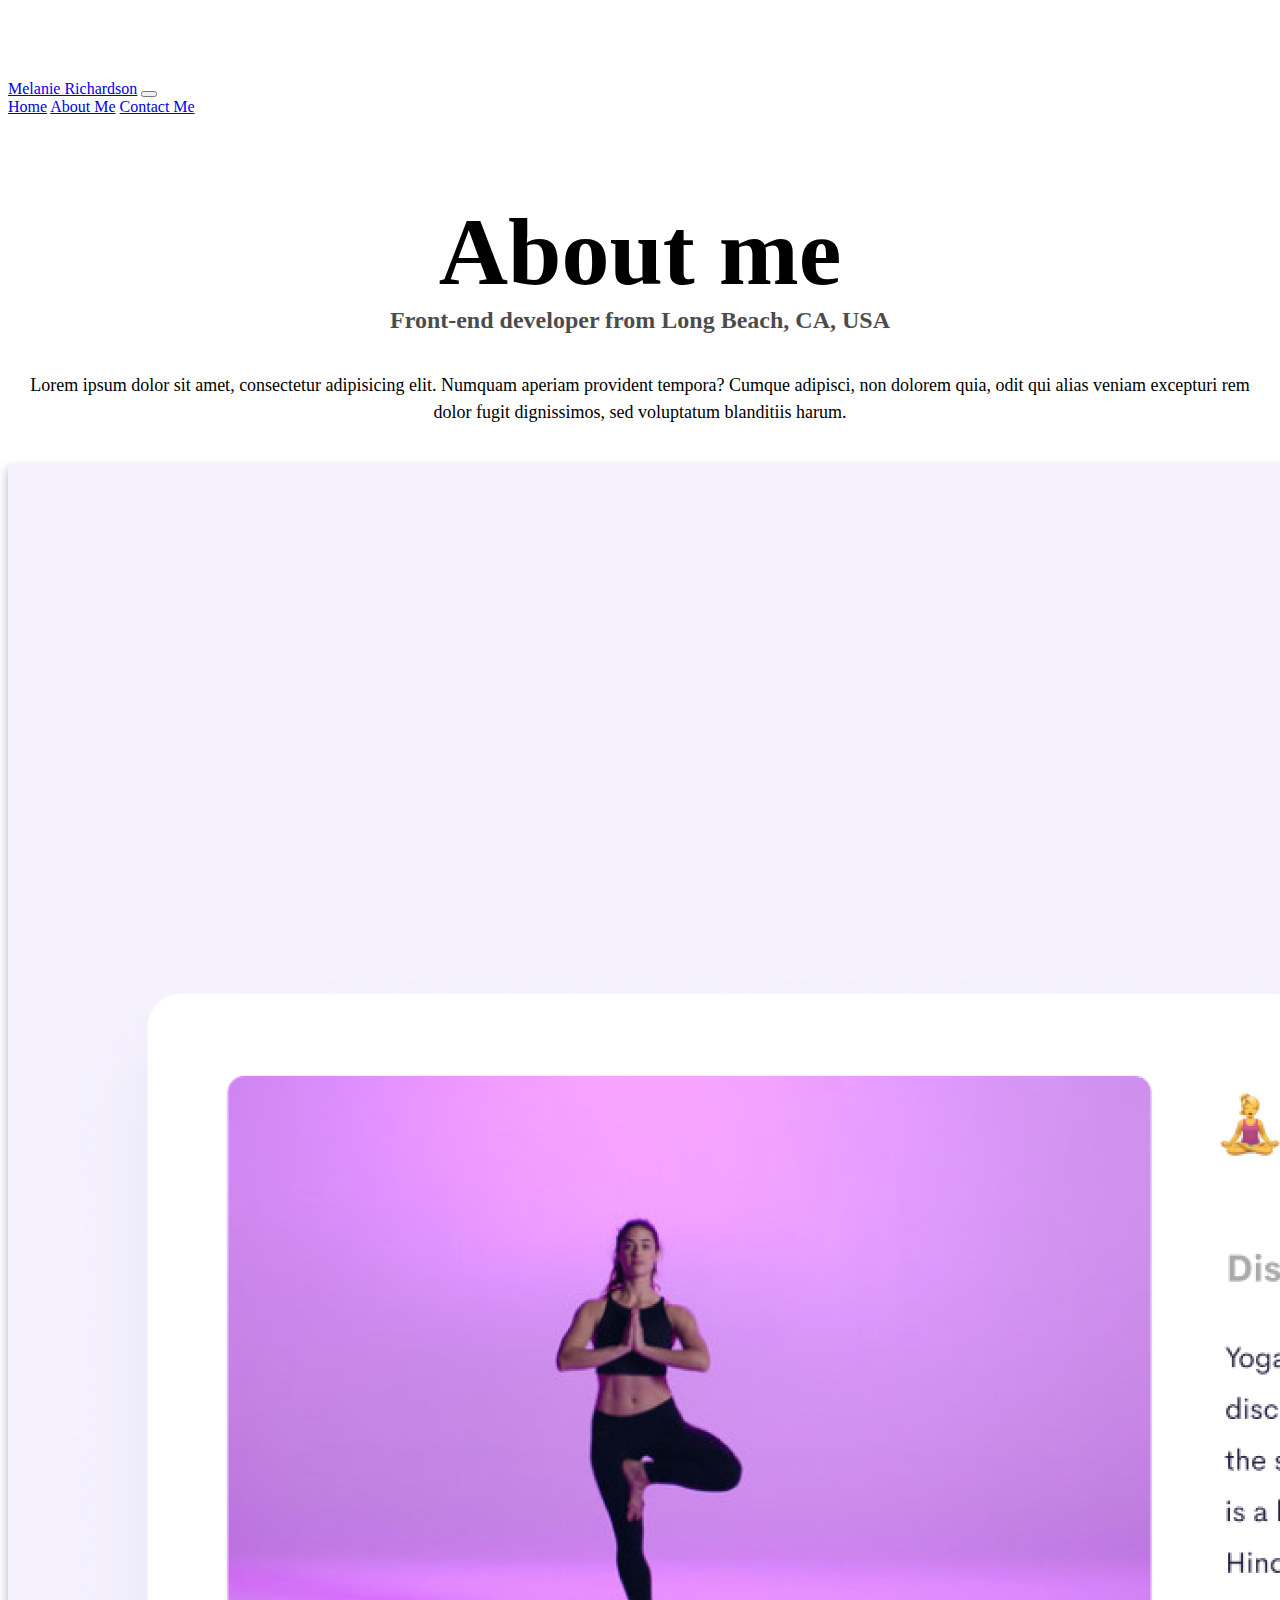
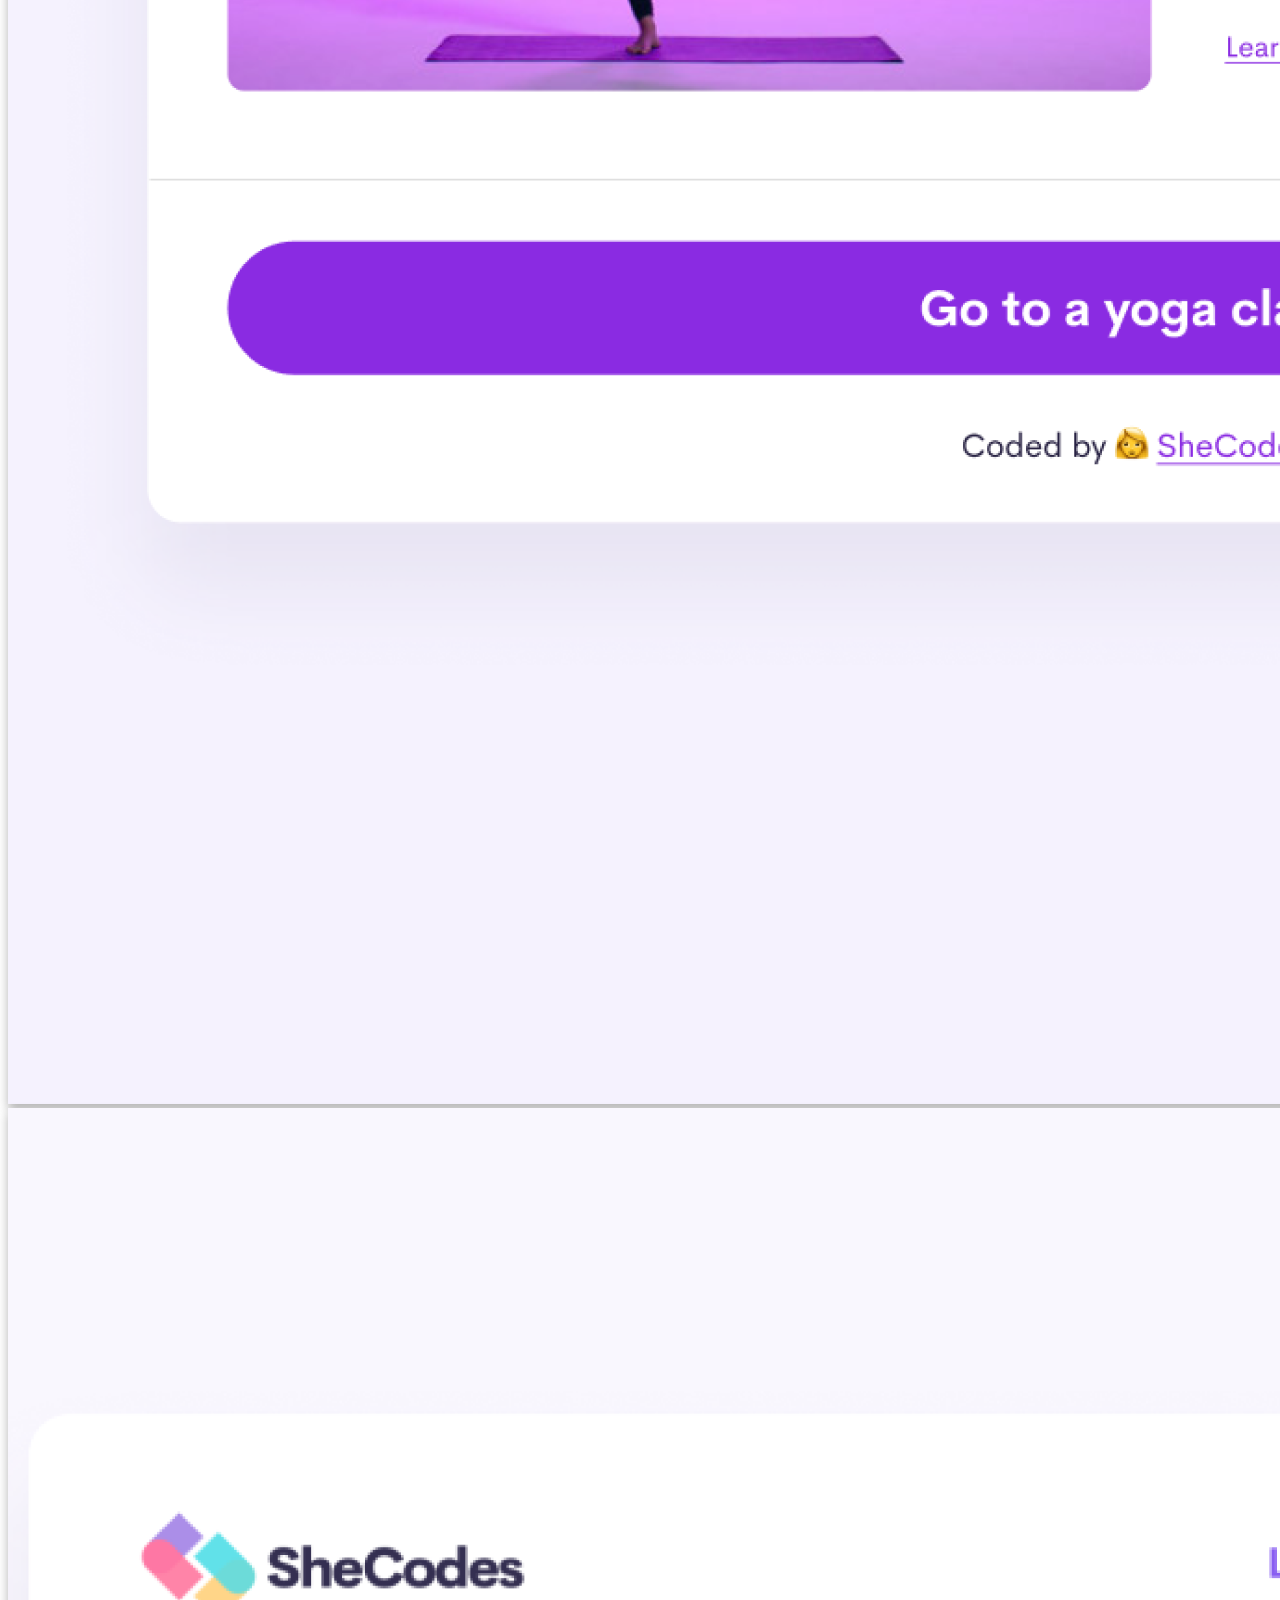
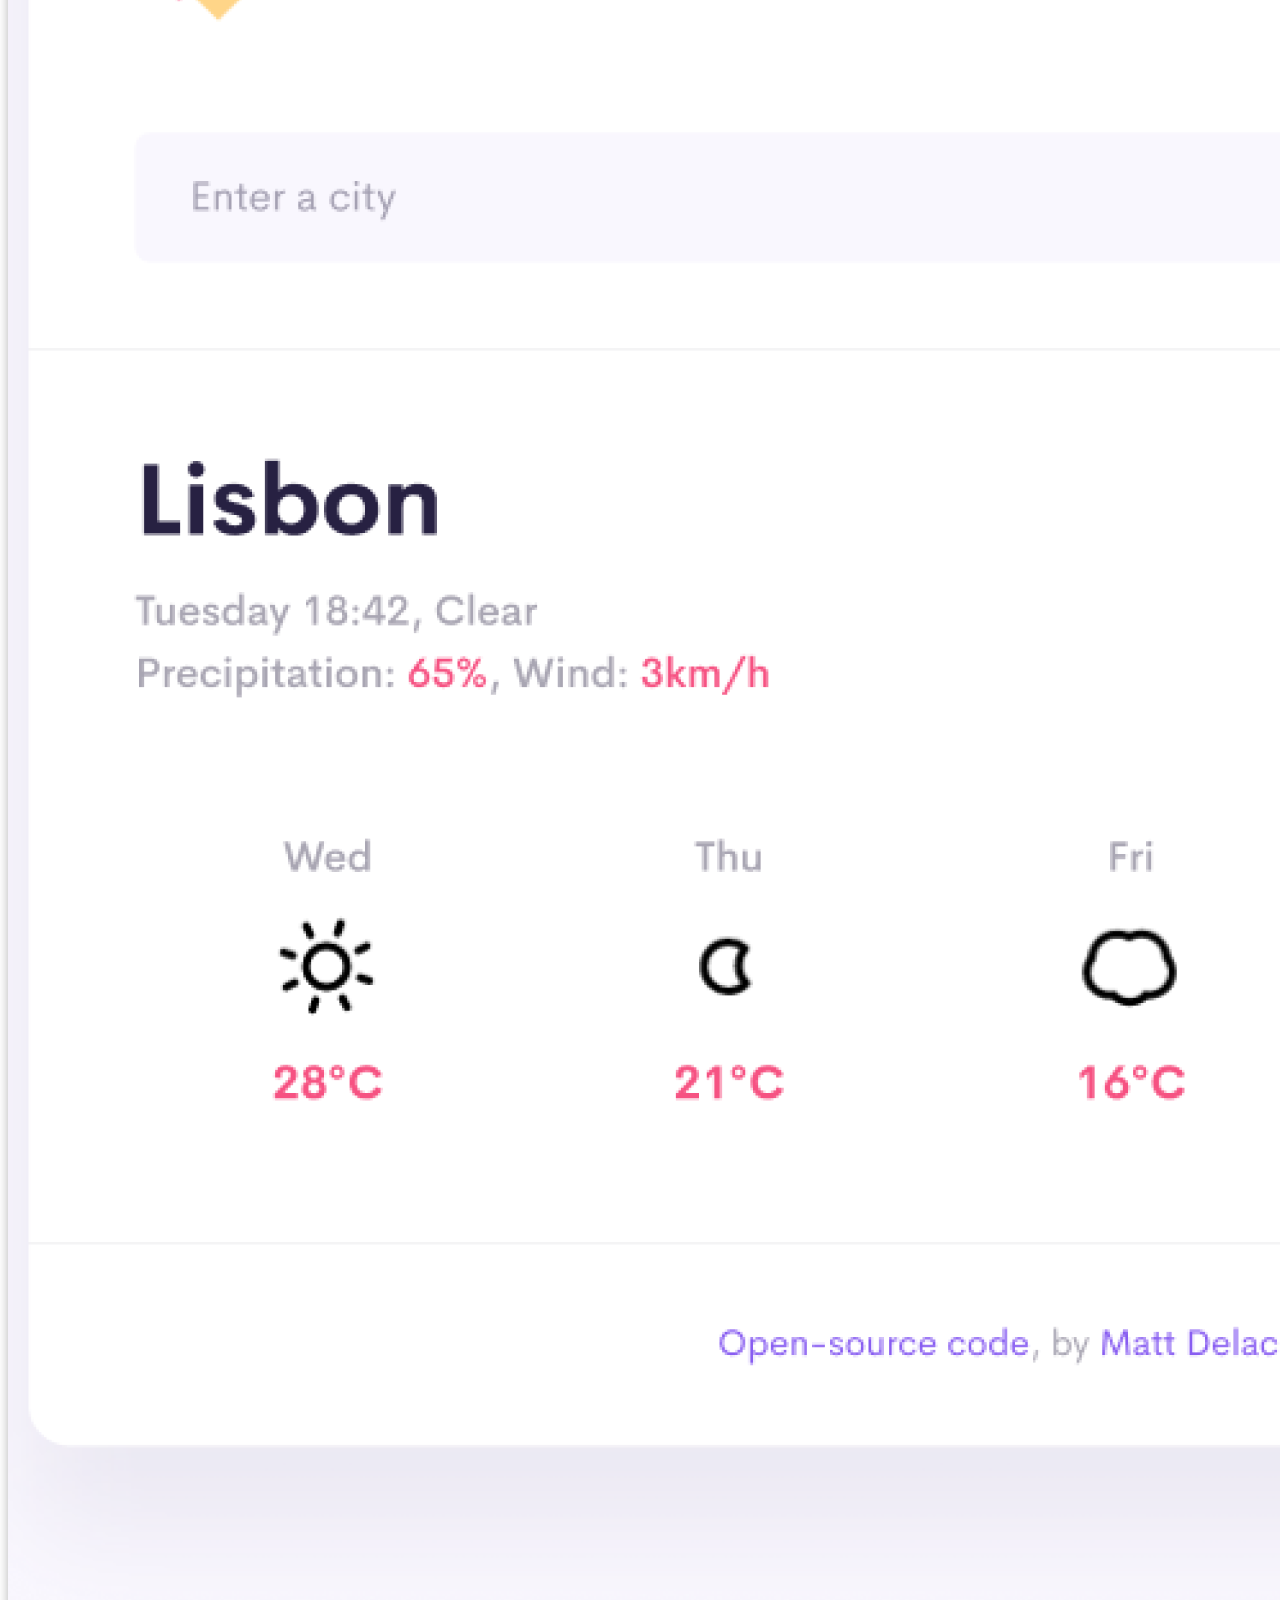
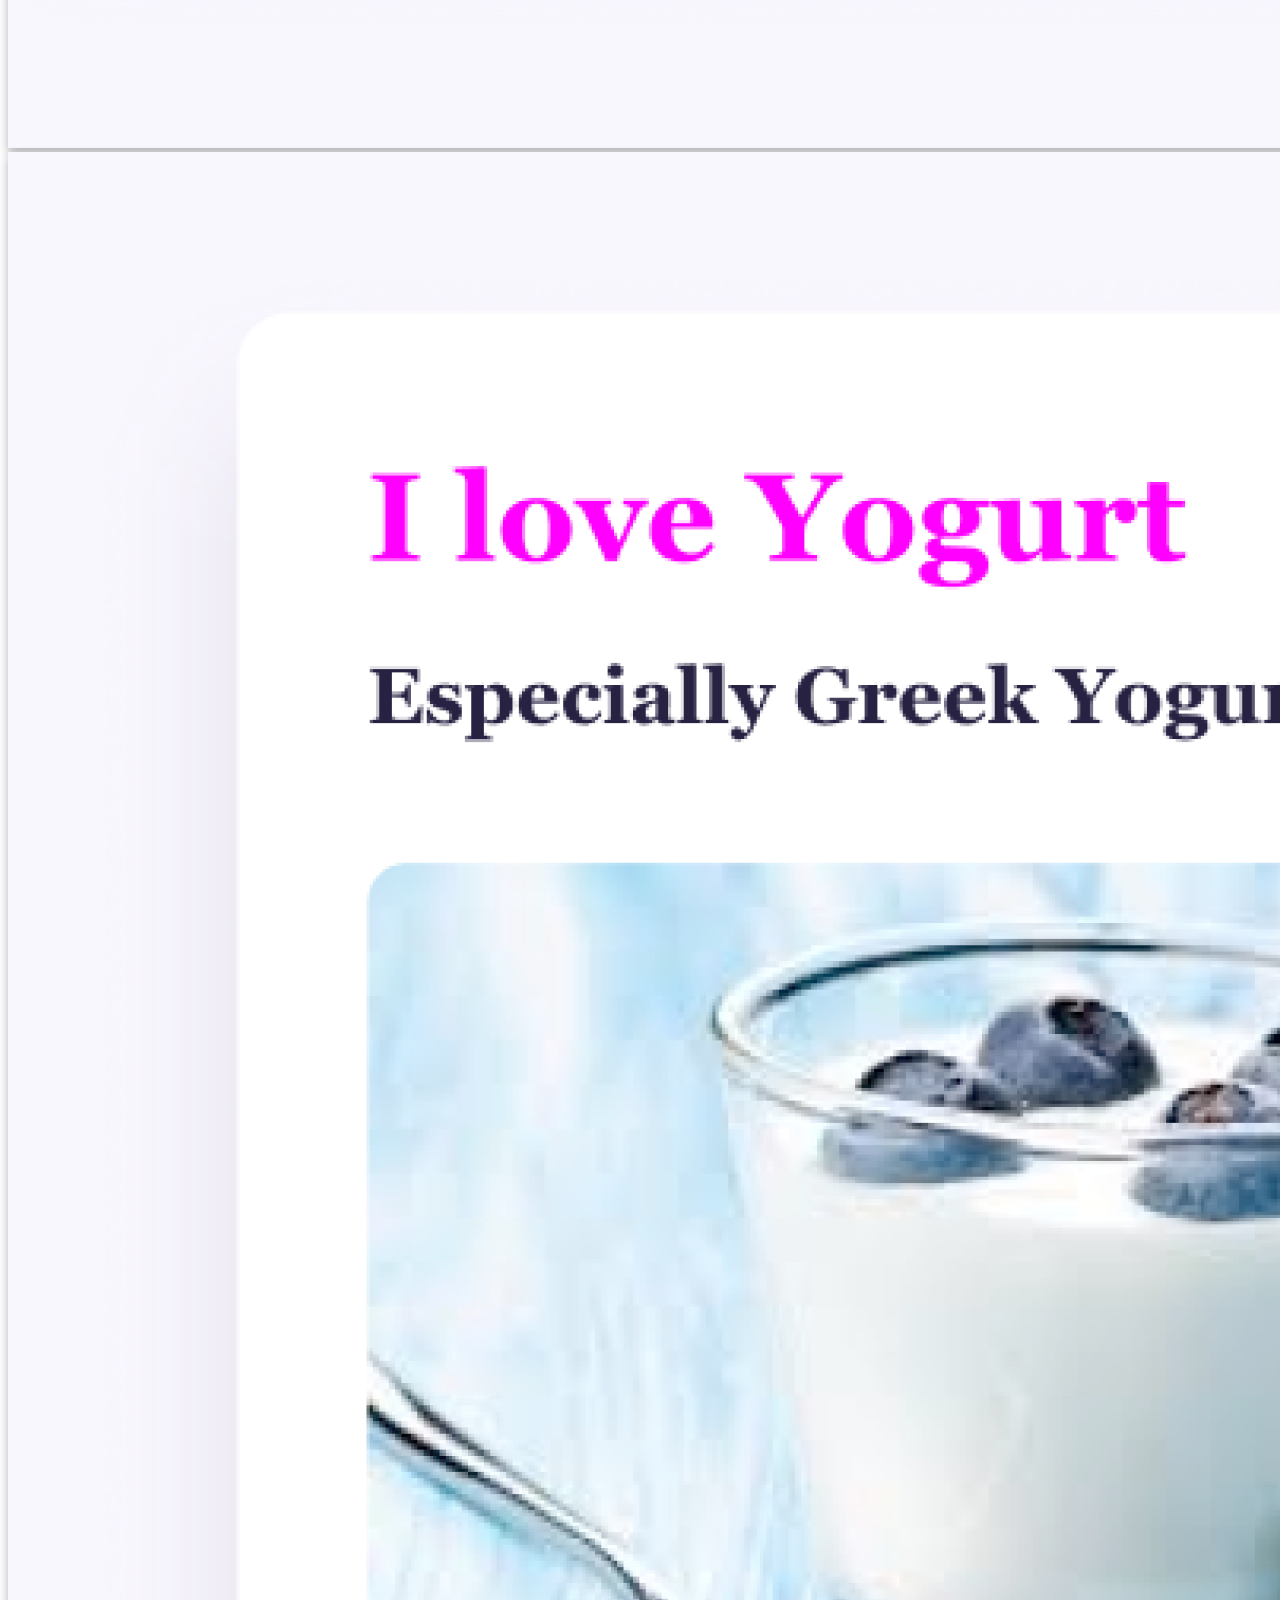
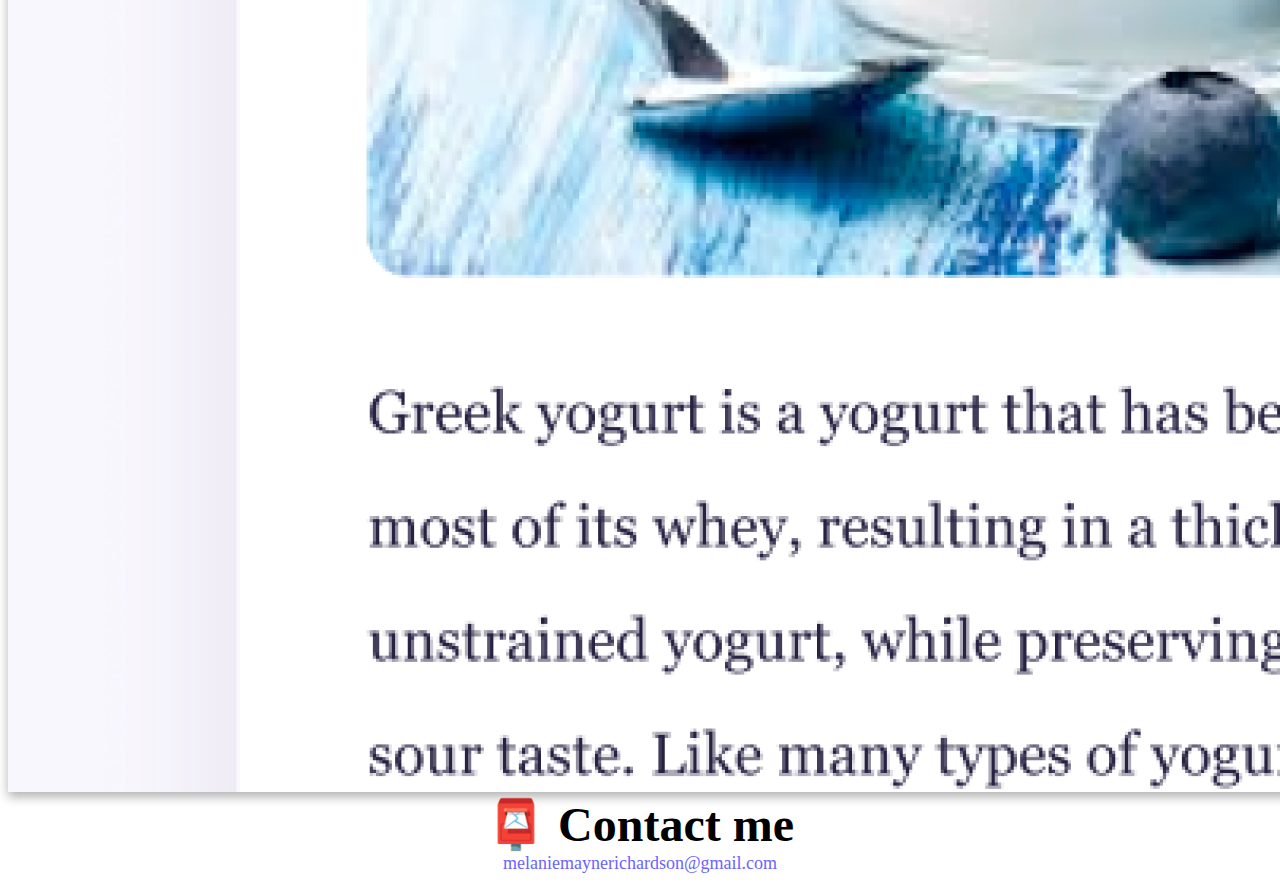
==== about.html @ 9d75a106 "Transported from CodeSandBox" ====
<!DOCTYPE html>
<html lang="en">
  <head>
    <meta charset="UTF-8" />
    <meta http-equiv="X-UA-Compatible" content="IE=edge" />
    <meta name="viewport" content="width=device-width, initial-scale=1.0" />
    <link
      href="https://cdn.jsdelivr.net/npm/bootstrap@5.2.0/dist/css/bootstrap.min.css"
      rel="stylesheet"
      integrity="sha384-gH2yIJqKdNHPEq0n4Mqa/HGKIhSkIHeL5AyhkYV8i59U5AR6csBvApHHNl/vI1Bx"
      crossorigin="anonymous"
    />
    <script
      src="https://cdn.jsdelivr.net/npm/bootstrap@5.2.0/dist/js/bootstrap.bundle.min.js"
      integrity="sha384-A3rJD856KowSb7dwlZdYEkO39Gagi7vIsF0jrRAoQmDKKtQBHUuLZ9AsSv4jD4Xa"
      crossorigin="anonymous"
    ></script>
    <link rel="stylesheet" href="/src/style.css" />
    <title>Document</title>
  </head>
  <body>
    <div class="container mt-xl">
      <nav class="navbar navbar-expand-lg bg-light fixed-top">
        <div class="container-fluid">
          <a class="navbar-brand" href="#">Melanie Richardson</a>
          <button
            class="navbar-toggler"
            type="button"
            data-bs-toggle="collapse"
            data-bs-target="#navbarNavAltMarkup"
            aria-controls="navbarNavAltMarkup"
            aria-expanded="false"
            aria-label="Toggle navigation"
          >
            <span class="navbar-toggler-icon"></span>
          </button>
          <div class="collapse navbar-collapse" id="navbarNavAltMarkup">
            <div class="navbar-nav">
              <a class="nav-link active" aria-current="page" href="/">Home</a>
              <a class="nav-link" href="/about.html">About Me</a>
              <a class="nav-link" href="/about.html#contact">Contact Me</a>
            </div>
          </div>
        </div>
      </nav>
      <div class="container-sm">
        <h1 class="text-center mt-xl">About me</h1>
        <h3 class="text-center">
          Front-end developer from Long Beach, CA, USA
        </h3>
        <p class="text-center">
          Lorem ipsum dolor sit amet, consectetur adipisicing elit. Numquam
          aperiam provident tempora? Cumque adipisci, non dolorem quia, odit qui
          alias veniam excepturi rem dolor fugit dignissimos, sed voluptatum
          blanditiis harum.
        </p>
      </div>
      <div class="container">
        <div class="row mb-3">
          <div class="col-sm-4">
            <img
              src="/src/images/yoga.png"
              alt="yoga"
              class="img-fluid rounded m-1 p-1 border ampage-imgs"
            />
          </div>
          <div class="col-sm-4">
            <img
              src="/src/images/weather.png"
              alt="weather"
              class="img-fluid rounded m-1 p-1 border ampage-imgs"
            />
          </div>
          <div class="col-sm-4">
            <img
              src="/src/images/yogurt.png"
              alt="yogurt"
              class="img-fluid rounded m-1 p-1 border ampage-imgs"
            />
          </div>
        </div>
      </div>
      <div class="container-sm" id="contact">
        <h2>📮 Contact me</h2>
        <a href="mailto:[email]" class="email-link"
          >melaniemaynerichardson@gmail.com
        </a>
      </div>
    </div>
  </body>
</html>
---- src/style.css ----
:root {
  --primary-color: #6c63ff;
  --secondary-color: #f5f2fe;
  --box-shadow: 0 5px 10px rgba(0, 0, 0, 0.3);
}

body {
}

h1,
h2,
h3 {
  text-align: center;
  margin: 0;
}

h1 {
  font-size: 96px;
}

h2 {
  font-size: 48px;
}

h3 {
  font-size: 24px;
  opacity: 0.7;
}

p {
  padding: 20px;
  border-radius: 4px;
  font-size: 18px;
  line-height: 1.5;
  text-align: center;
}

.navigation-links {
  display: flex;
  margin-top: 40px;
  justify-content: center;
}

.navigation-links a {
  margin: 20px;
  border-radius: 4px;
  padding: 20px 15px;
  text-decoration: none;
  text-transform: capitalize;
}

.contact-link {
  background: var(--primary-color);
  box-shadow: var(--box-shadow);
  color: white;
}

.about-link {
  color: var(--primary-color);
  border: 1px solid var(--primary-color);
}

.homepage-link {
  color: var(--primary-color);
  text-align: center;
  display: block;
}

.about-paragraphs {
  display: flex;
  margin: 30px 0;
}

.about-paragraphs p {
  margin: 10px;
}

.email-link {
  display: flex;
  justify-content: center;
  color: var(--primary-color);
  font-size: 18px;
  text-decoration: none;
}

.email-link:hover {
  text-decoration: underline;
}
.bg-home-paragraphs {
  display: flex;
  font-size: 18px;
  background-color: white;
  text-align: left;
  padding: 0;
  margin-bottom: 20px;
}
.launch-links {
  width: fit-content;
  display: block;
  border-radius: 4px;
  padding: 20px 15px;
  text-decoration: none;
  text-transform: capitalize;
  background: var(--primary-color);
  box-shadow: var(--box-shadow);
  color: white;
}
.mt-xl {
  margin-top: 80px;
}
.ampage-imgs {
  box-shadow: var(--box-shadow);
}
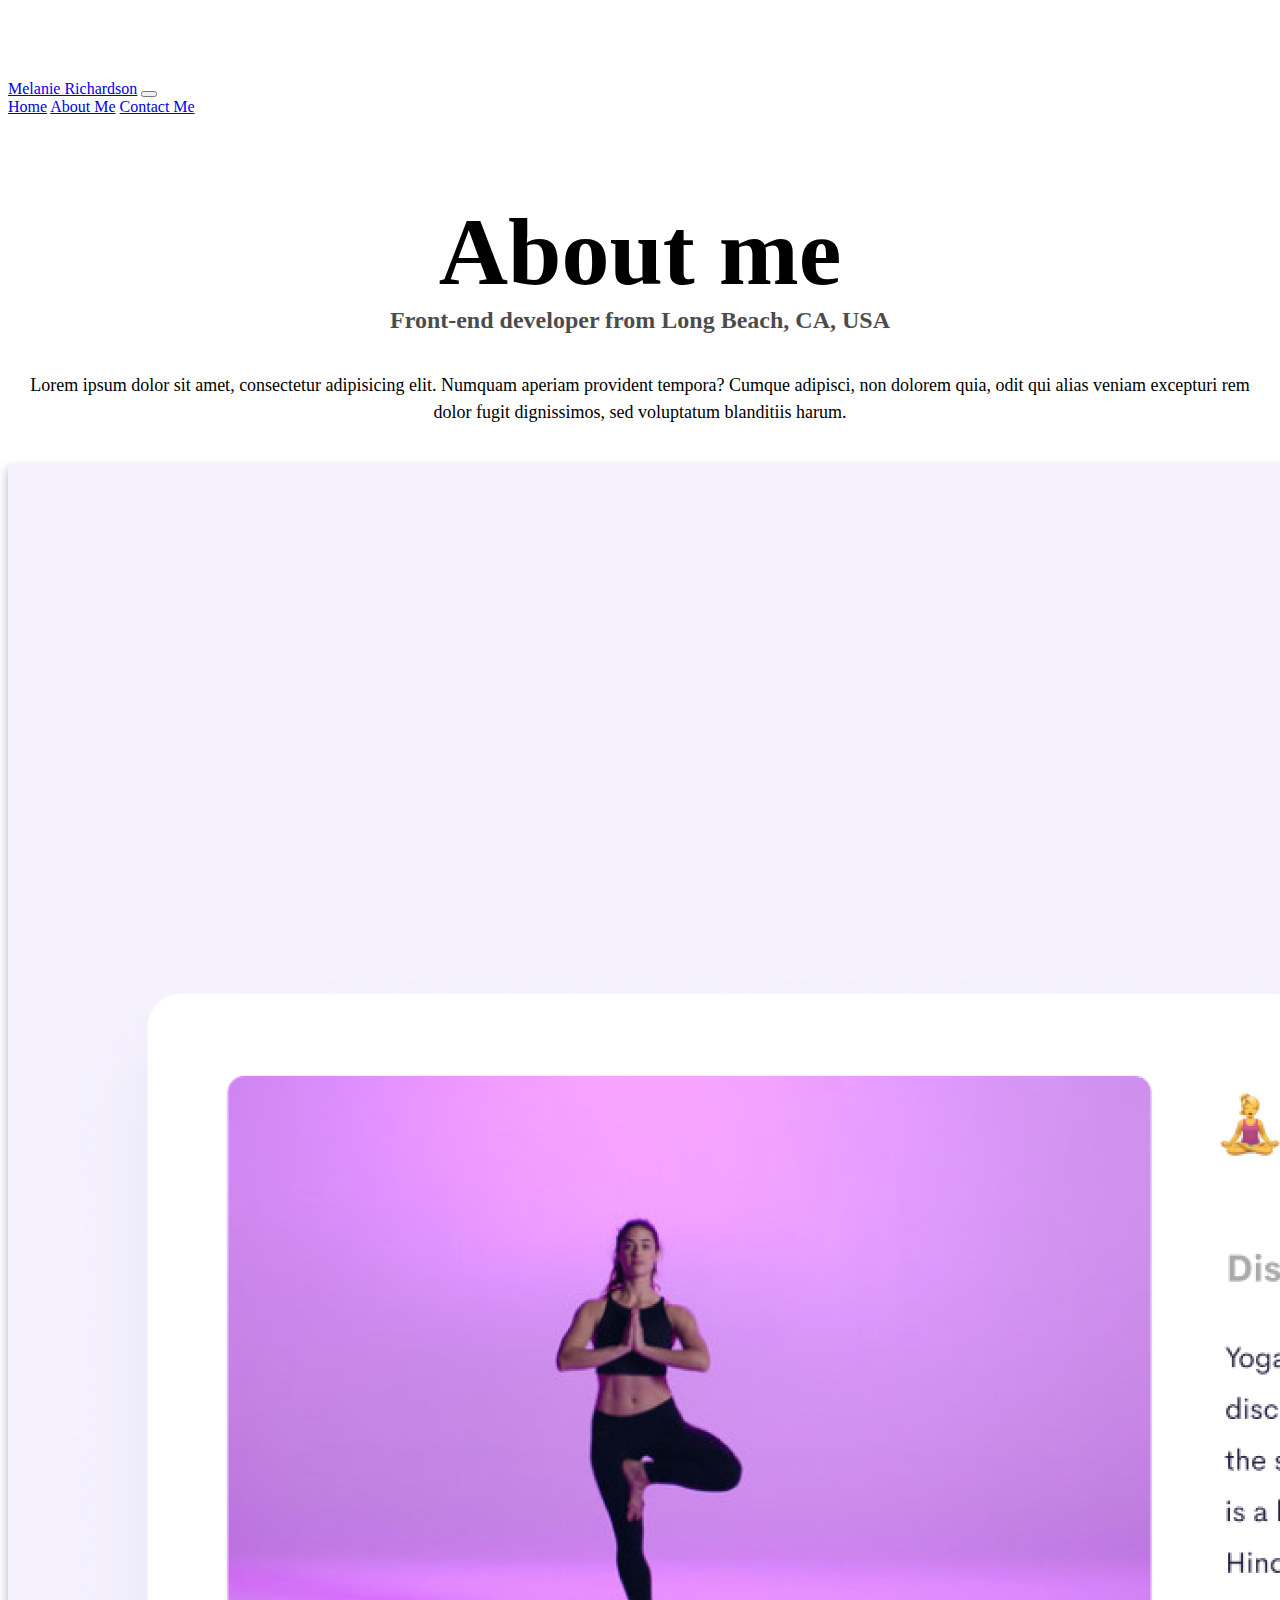
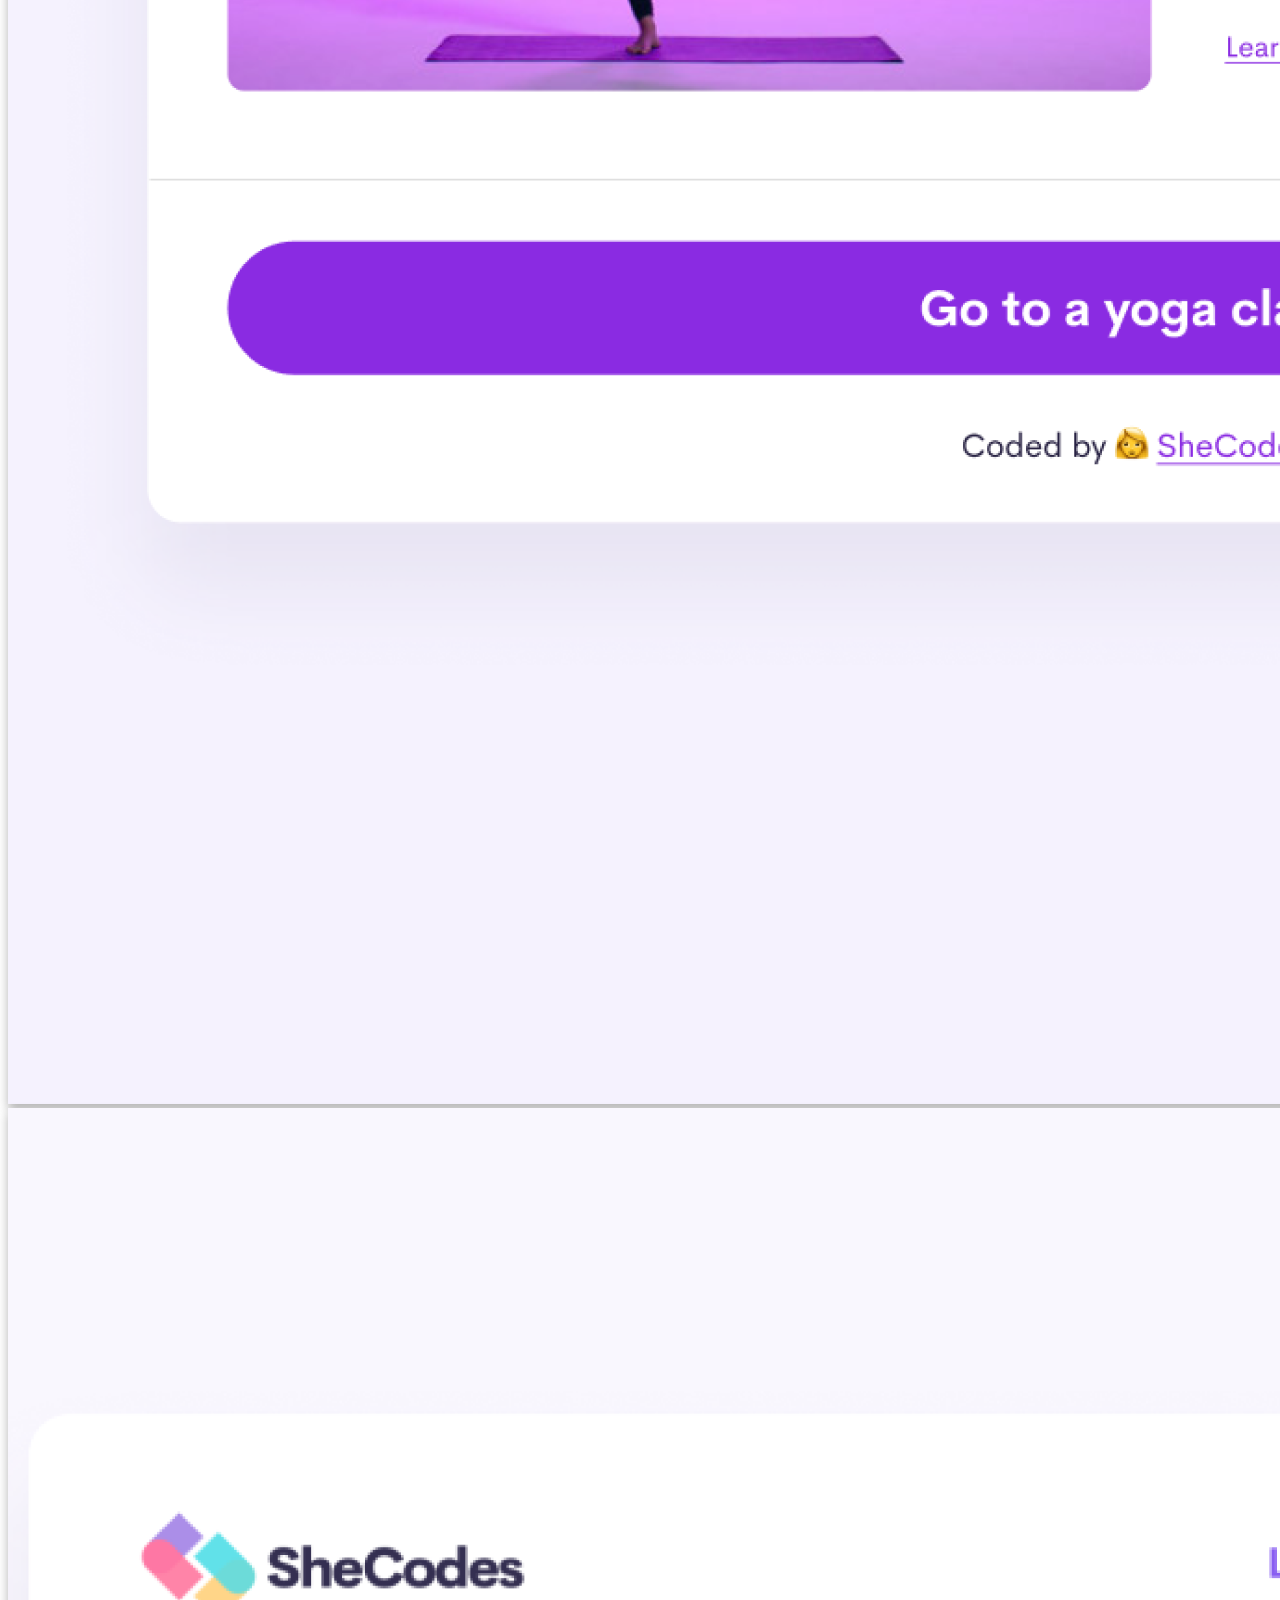
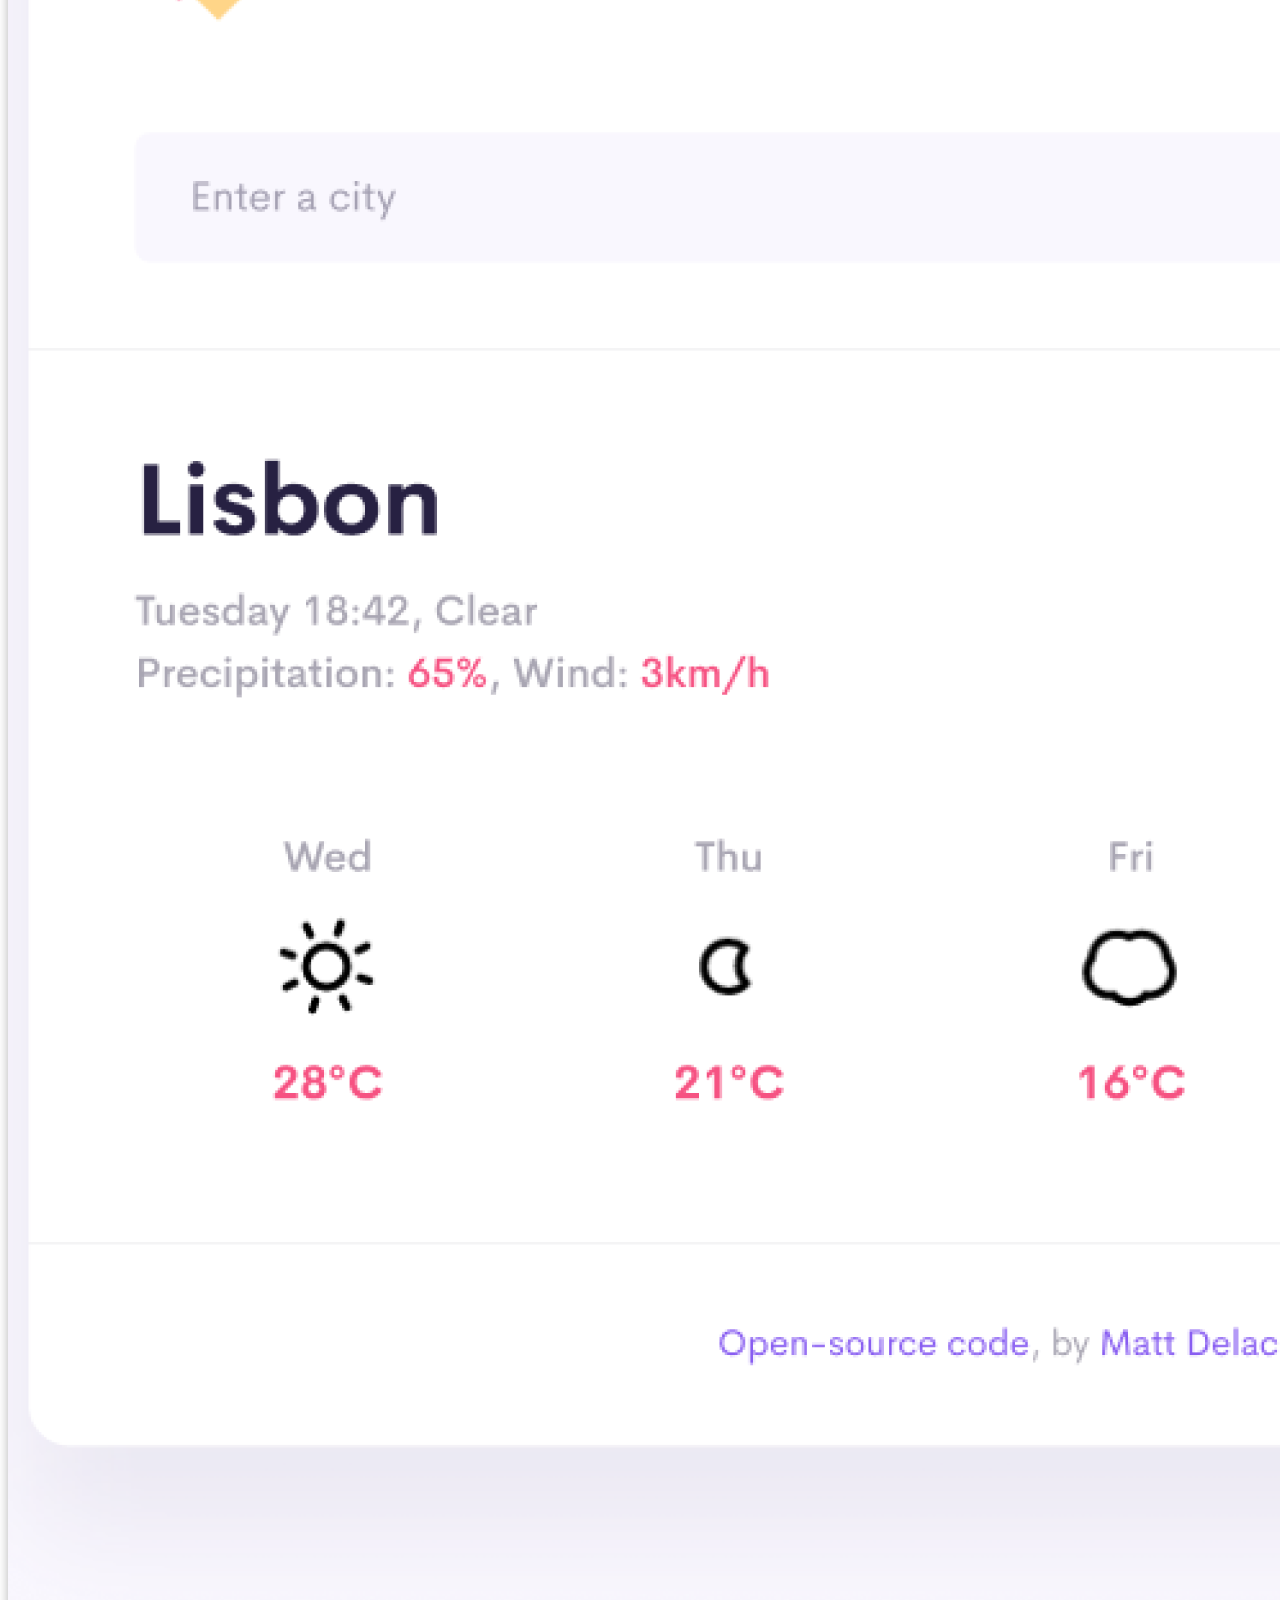
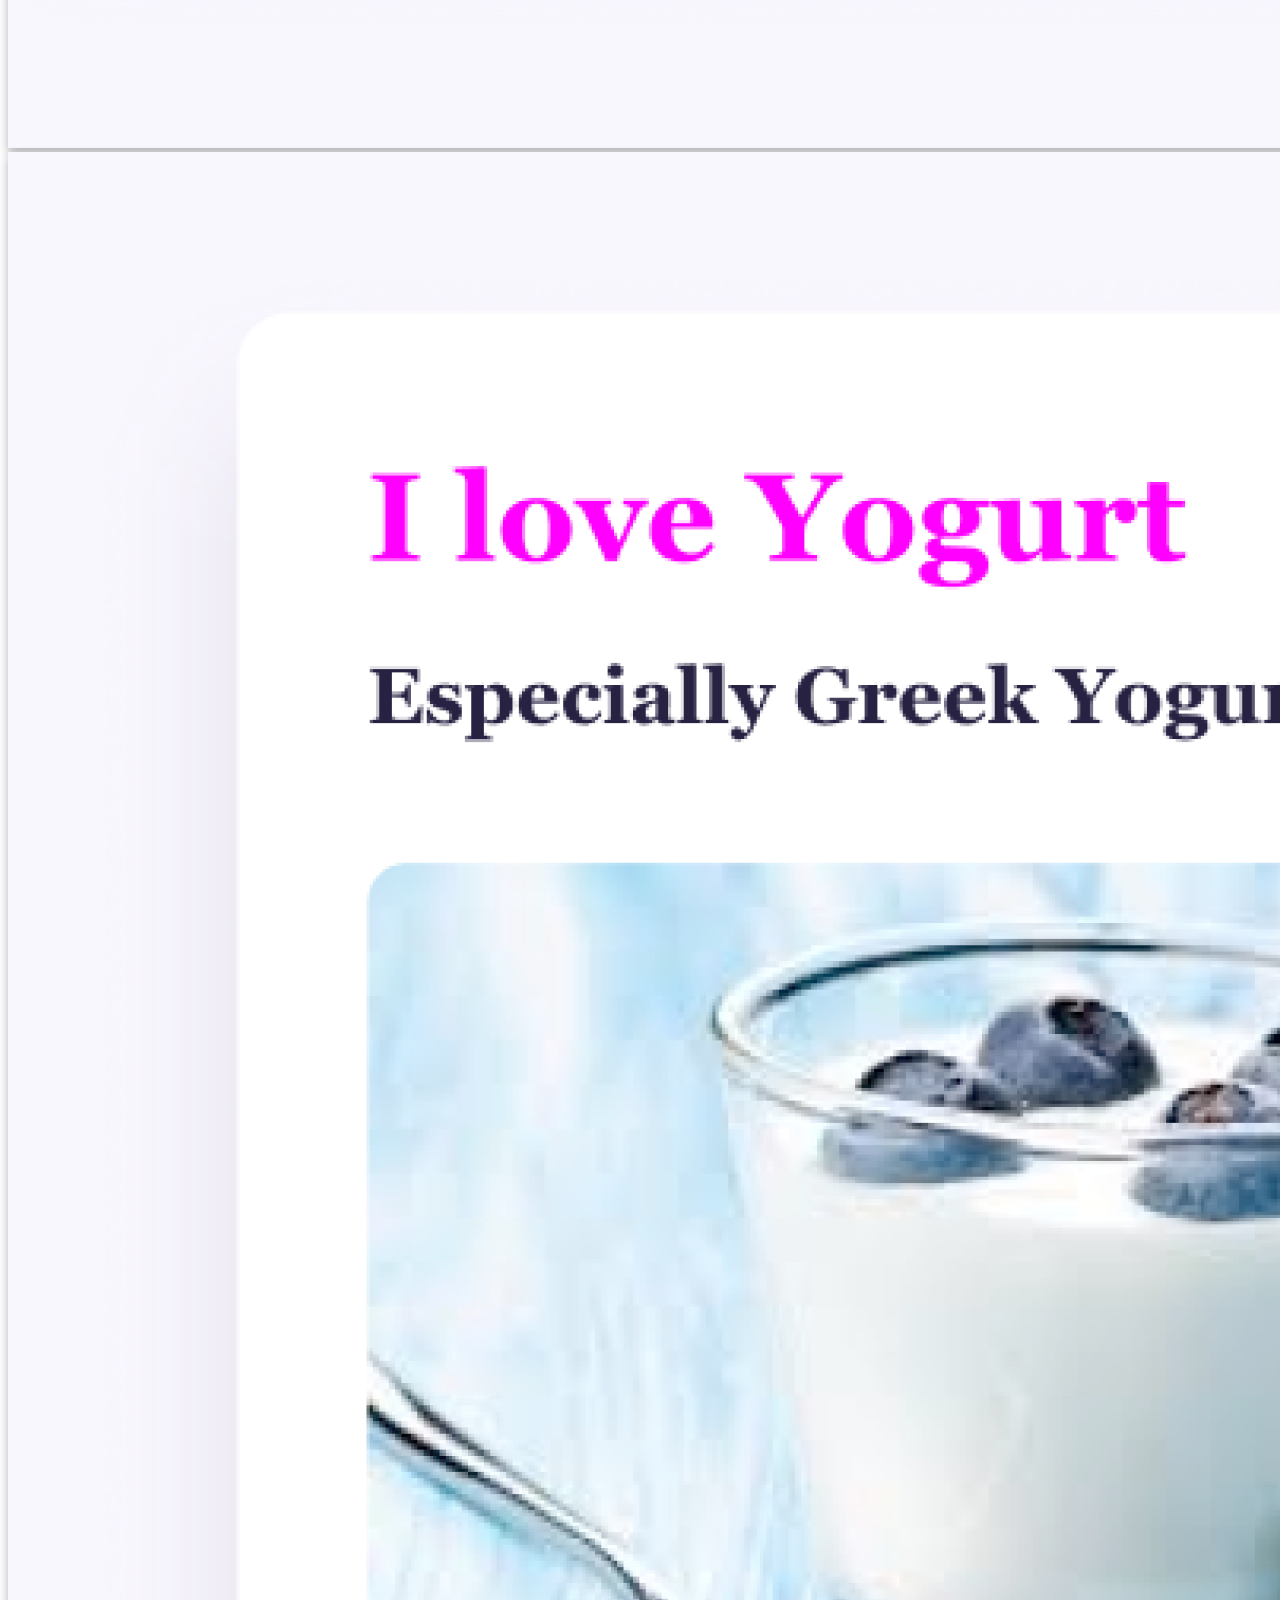
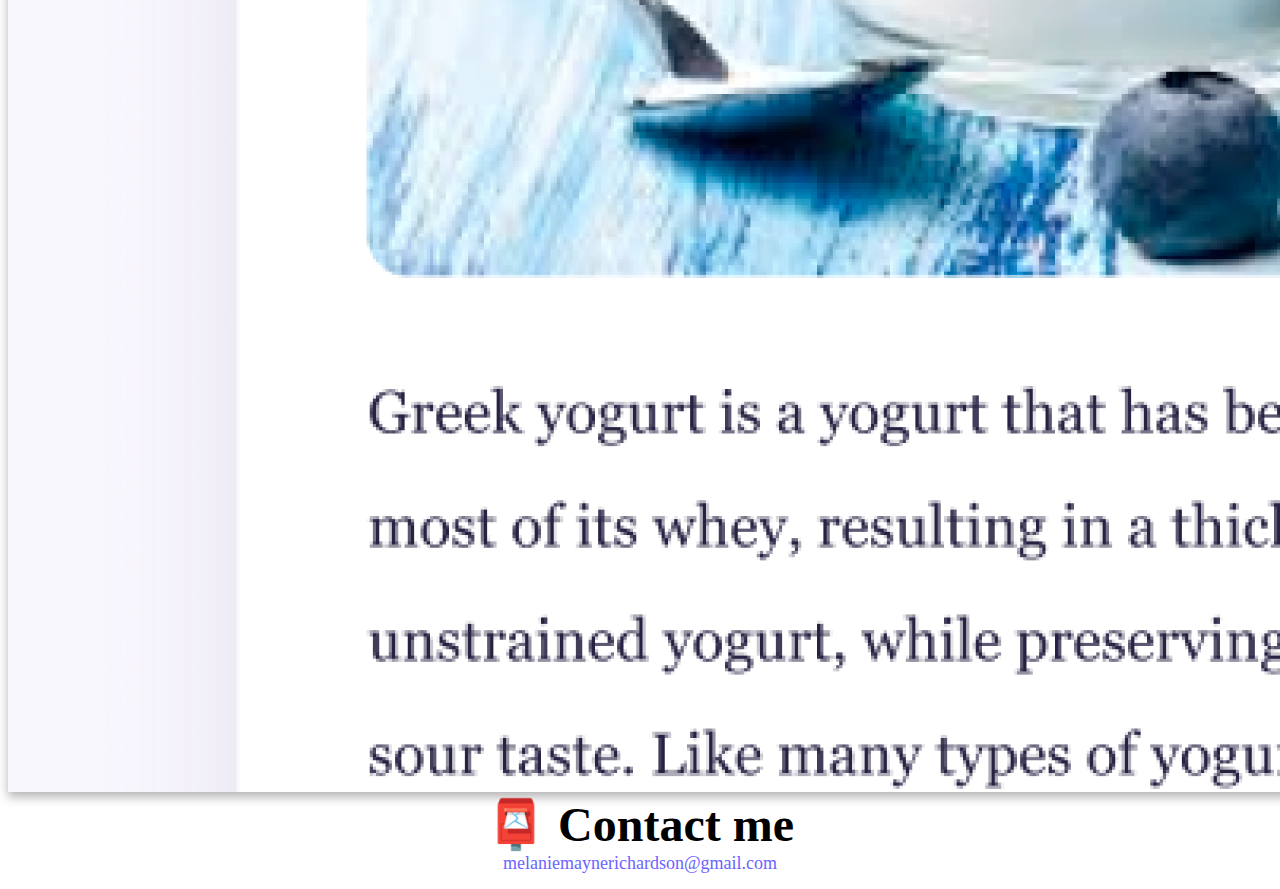
==== commit d40b2e56: "added CSS media query" ====
--- a/about.html
+++ b/about.html
@@ -80,7 +80,7 @@
           </div>
         </div>
       </div>
-      <div class="container-sm" id="contact">
+      <div class="container-sm contact-footer" id="contact">
         <h2>📮 Contact me</h2>
         <a href="mailto:[email]" class="email-link"
           >melaniemaynerichardson@gmail.com
--- a/src/style.css
+++ b/src/style.css
@@ -111,3 +111,31 @@
 .ampage-imgs {
   box-shadow: var(--box-shadow);
 }
+.homepage-app-heading {
+  text-align: start;
+}
+.contact-footer {
+  margin-bottom: 15px;
+}
+@media (max-width: 576px) {
+  h1,
+  .homepage-app-heading {
+    text-align: center;
+    font-size: 50px;
+  }
+  h2 {
+    font-size: 30px;
+  }
+  h3 {
+    font-size: 15px;
+  }
+  p,
+  .bg-home-paragraphs {
+    text-align: center;
+    font-size: 15px;
+  }
+  .launch-links {
+    display: block;
+    margin: 0 auto;
+  }
+}
